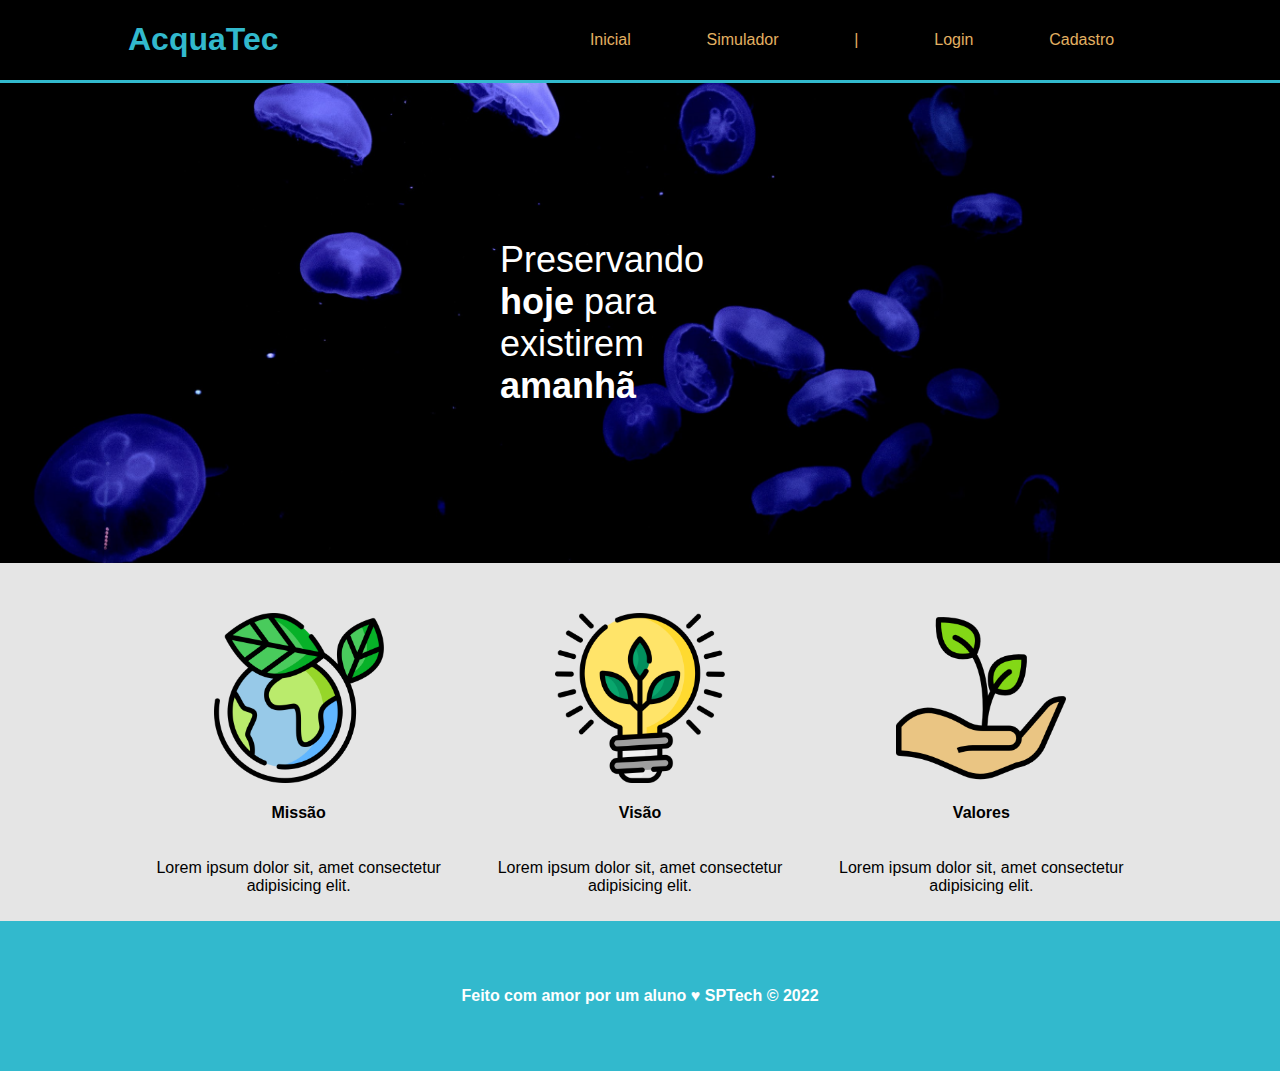
==== Site instituicional completo/Index.html @ 28b296bc "Meu primeiro site institucional" ====
<!DOCTYPE html>
<html lang="en">

<head>
    <meta charset="UTF-8">
    <meta http-equiv="X-UA-Compatible" content="IE=edge">
    <meta name="viewport" content="width=device-width, initial-scale=1.0">
    <title>Document</title>
    <link rel="stylesheet" href="Estilos.css">

</head>

<body>
    <div class="header">
            <div class="container">
                <h1>AcquaTec</h1>
                <ul class="navbar">
                    <li>Inicial</li>
                    <li>Simulador</li>
                    <li>|</li>
                    <li>Login</li>
                    <li>Cadastro</li>
                </ul>
            </div>
        </div>

        <div class="banner">
            <div class="container">
                <p>Preservando <span>hoje</span> para existirem <span>amanhã</span></p>
            </div>
        </div>

        <div class="social">
            <div class="container">
                <div class="boxes">
                    <div class="box">
                        <img src="assets/imgs/planet-earth_color.png" alt="icone de missão">
                        <h4>Missão</h4>
                        <p>Lorem ipsum dolor sit, amet consectetur adipisicing elit.</p>
                    </div>
                    <div class="box">
                        <img src="assets/imgs/lightbulb_color.png" alt="icone de visão">
                        <h4>Visão</h4>
                        <p>Lorem ipsum dolor sit, amet consectetur adipisicing elit.</p>
                    </div>
                    <div class="box">
                        <img src="assets/imgs/growth_color.png" alt="icone de valores">
                        <h4>Valores</h4>
                        <p>Lorem ipsum dolor sit, amet consectetur adipisicing elit.</p>
                    </div>


                </div>
            </div>
        </div>
    

        <div class="footer">
            <div class="container">
                <h4>Feito com amor por um aluno &hearts; SPTech &copy; 2022</h4>
            </div>
        </div>


    


</body>

</html>
---- Site instituicional completo/Estilos.css ----
body{
    margin: 0;
    font-family: sans-serif;
    background-color: black;
}

.header{
    color: #32b9cd; 
    border-bottom: solid 3px #32b9cd;
    /* border: solid 3px green; */
}

.container{
    /* border: solid 3px yellow; */
    width: 80%;
    margin: auto;
}


.header .container{
    display: flex;
    justify-content: space-between;
}

.navbar{
    display: flex;
    width: 600px;
    justify-content: space-around;
    color: #e3b062;
    list-style: none;
    align-items: center;
}

/* Banner */

.banner{
    /* border: solid 3px pink; */
    color: white;
    padding: 40px 0;
    height: 400px;
    background-image: url("assets/imgs/bg-jelly-fish-para_outras_pags.png");
    background-size: cover;
}

.banner .container{
    /* border: solid 3px red; */
    height: 400px;
    display: flex;
    justify-content: center;
    align-items: center;
}

.banner p{
    /* border: solid 3px green; */
    font-size: 36px;
    width: 280px;
}

.banner .container span{
    font-weight: 800;
}

/* missão visão valores */
.social{
    /* border: solid 3px green; */
    background-color: #e5e5e5;
}

.box img{
    width: 170px;
}

/* .social .container{
    border: solid 3px purple;
} */

.social .container .boxes{
    /* border: solid 3px yellow; */
    display: flex;
}

.box{
    /* border: solid 3px blue; */
    margin: 50px 10px 10px 10px;
    display: flex;
    flex-direction: column;
    align-items: center;
}

.social p{
    text-align: center;
}

/* FOOTER */
.footer{
    background-color: #32b9cd;
    height: 150px;
    color: #fff;
    display: flex;
}

.footer .container{
    display: flex;
    justify-content: center;
}
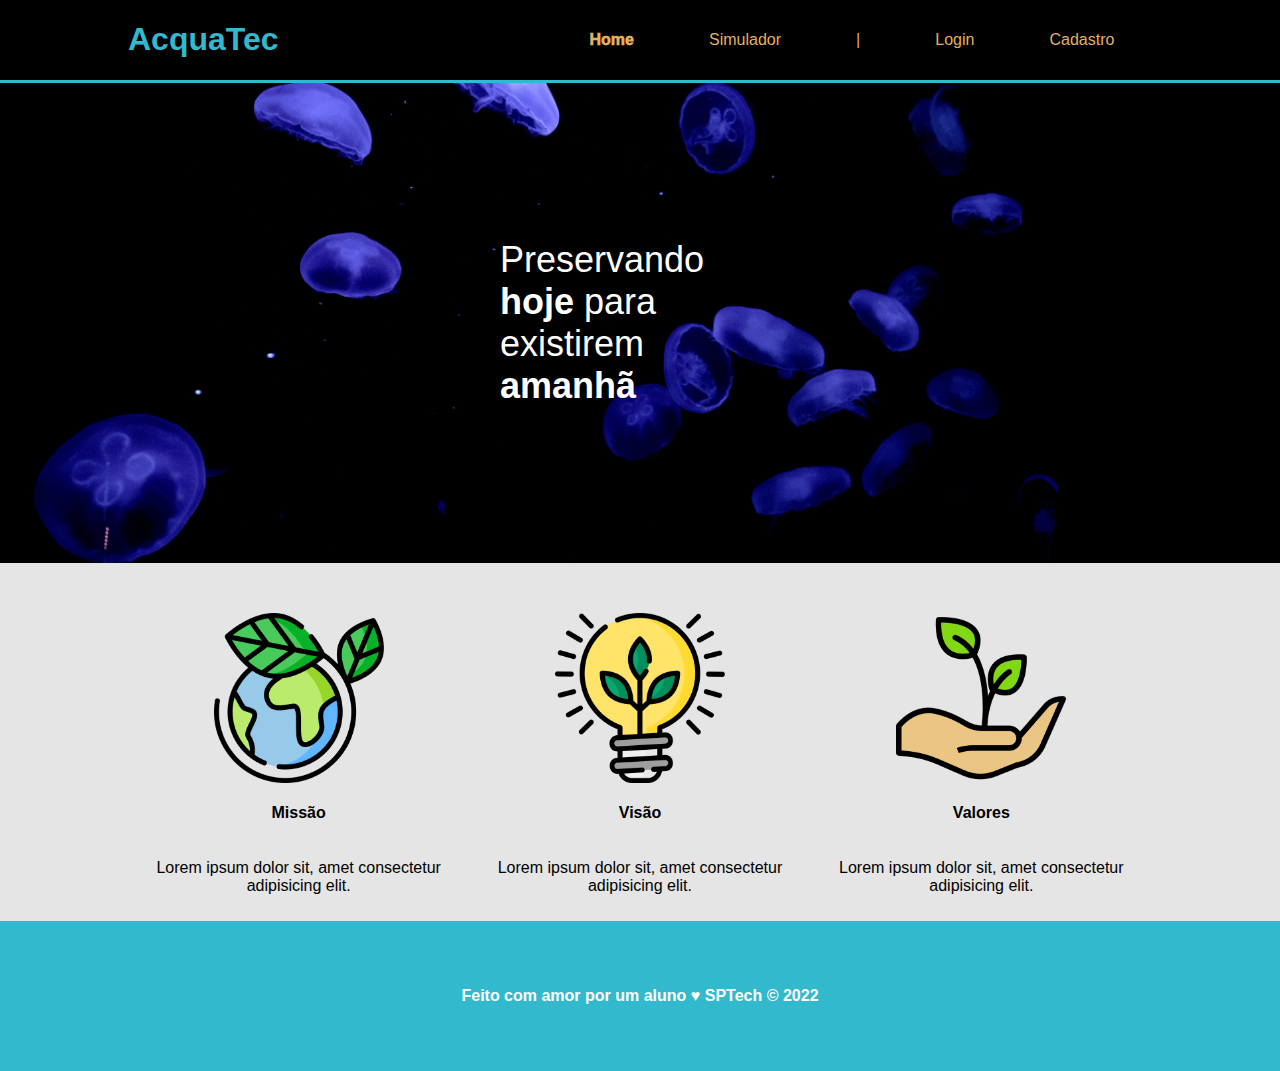
==== commit 954a3388: "Alterações 23_09" ====
--- a/Site instituicional completo/Index.html
+++ b/Site instituicional completo/Index.html
@@ -5,7 +5,7 @@
     <meta charset="UTF-8">
     <meta http-equiv="X-UA-Compatible" content="IE=edge">
     <meta name="viewport" content="width=device-width, initial-scale=1.0">
-    <title>Document</title>
+    <title>Home AcquaTec</title>
     <link rel="stylesheet" href="Estilos.css">
 
 </head>
@@ -15,11 +15,11 @@
             <div class="container">
                 <h1>AcquaTec</h1>
                 <ul class="navbar">
-                    <li>Inicial</li>
+                    <li id="aqui">Home</li>
                     <li>Simulador</li>
                     <li>|</li>
-                    <li>Login</li>
-                    <li>Cadastro</li>
+                    <li> <a href="login.html">Login</a> </li>
+                    <li><a href="cadastro.html">Cadastro</a></li>
                 </ul>
             </div>
         </div>
--- a/Site instituicional completo/Estilos.css
+++ b/Site instituicional completo/Estilos.css
@@ -104,3 +104,12 @@
     justify-content: center;
 }
 
+.header ul #aqui {
+    font-weight: 1000;
+    color: #e3b062;
+}
+
+a {
+    color: #e3b062;
+    text-decoration: none;
+}
